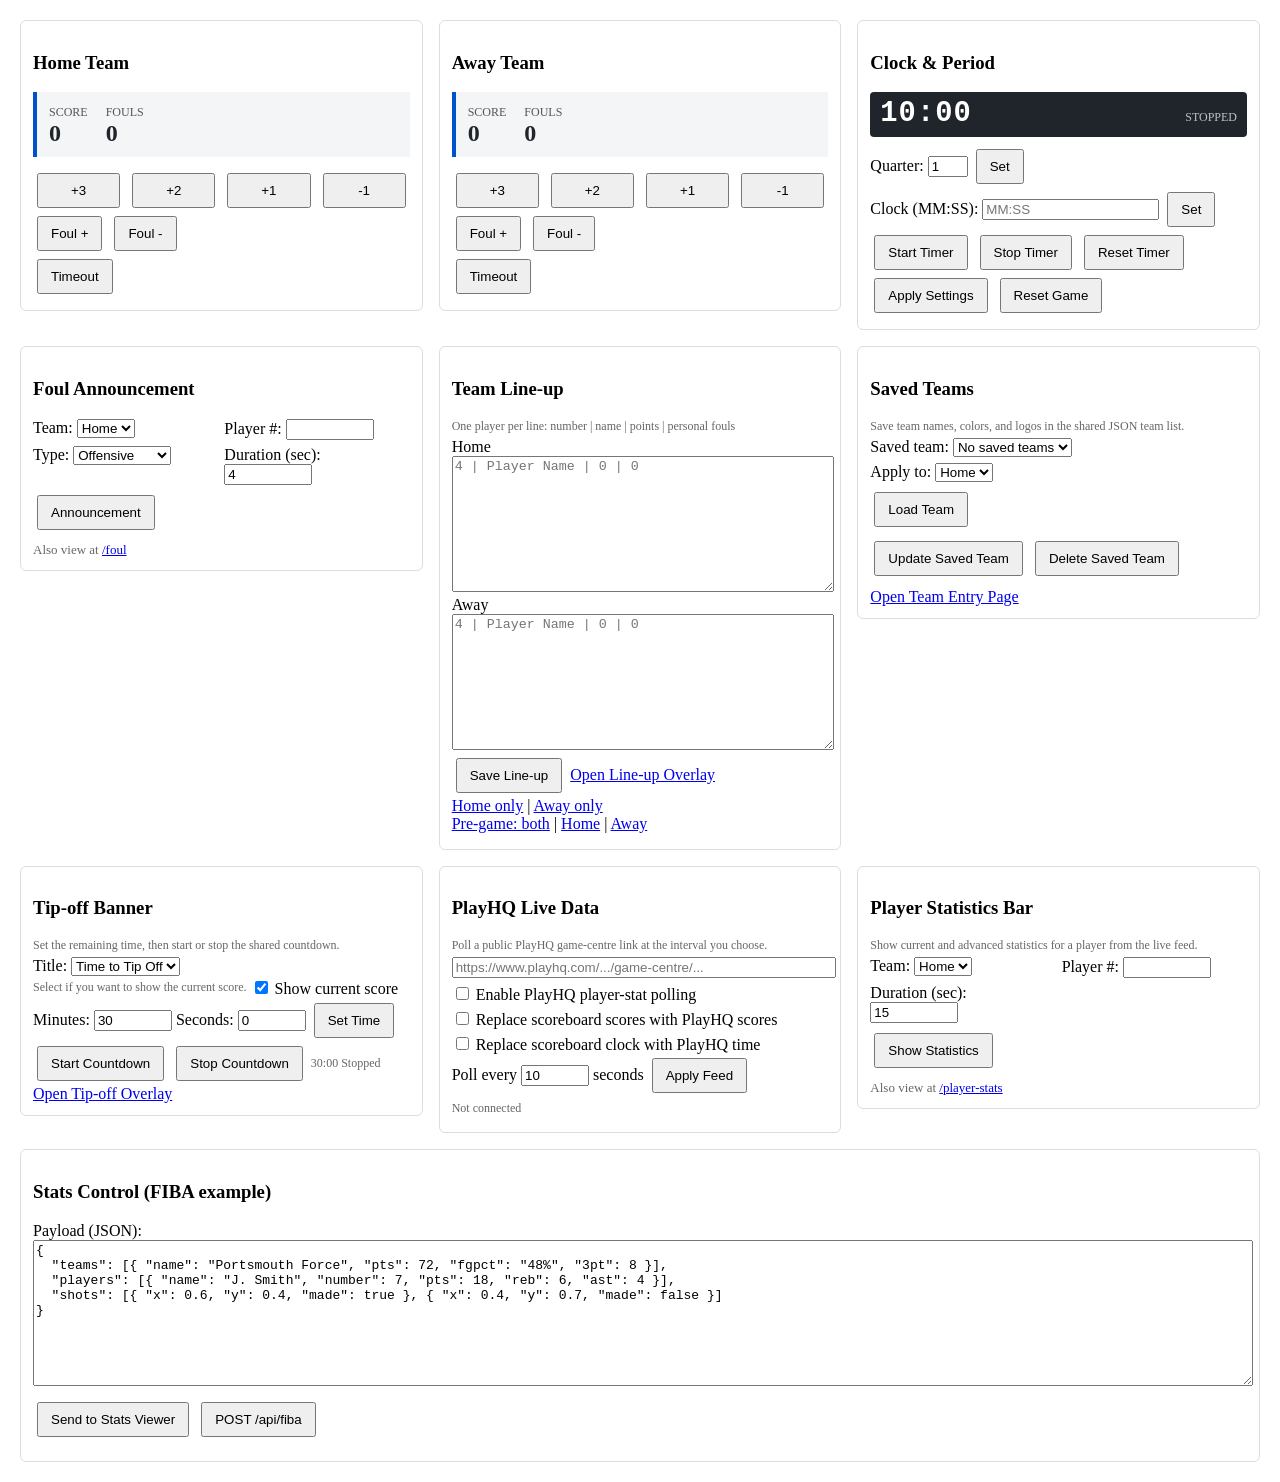
==== public/control.html @ 88704e3b "add in docker container" ====
<!doctype html>
<html>
  <head>
    <meta charset="utf-8" />
    <meta name="viewport" content="width=device-width,initial-scale=1" />
    <title>Scoreboard Control</title>
    <link rel="stylesheet" href="/styles.css" />
    <style>
      /* keep control page scrollable and responsive */
      body { padding: 12px; overflow:auto }
      .controls { display:flex; gap:16px; flex-wrap:wrap; align-items:flex-start }
      .panel { padding:12px; border:1px solid #ddd; border-radius:6px; background:#fff; flex:1 1 320px; min-width:240px }
      .btn { padding:8px 12px; margin:4px; cursor:pointer }
      .live-summary { display:flex; gap:18px; margin:12px 0; padding:10px 12px; background:#f3f5f7; border-left:4px solid #0052cc; }
      .live-summary strong { display:block; font-size:1.5rem; color:#20252b}
      .live-summary span { color:#555; font-size:12px; text-transform:uppercase; }
      .timer-status { display:flex; align-items:baseline; justify-content:space-between; margin:0 0 8px; padding:8px 10px; background:#20252b; color:#fff; border-radius:4px; }
      .timer-display { font:700 1.8rem/1 Orbitron, monospace; letter-spacing:1px; }
      .timer-state { color:#b9c2cc; font-size:12px; text-transform:uppercase; }
      .lineup-input { width:100%; height:130px; resize:vertical; font-family:monospace; }
      .lineup-help { color:#666; font-size:12px; margin:4px 0; }
      .tipoff-controls { display:flex; flex-wrap:wrap; align-items:center; gap:4px; }
      .advanced-control { display:block; }
      .score-controls { display:grid; grid-template-columns:repeat(4, 1fr); gap:4px; }
      .foul-controls { display:flex; gap:4px; }
      .timer-controls { display:flex; gap:4px; }
      .team-library-controls { display:grid; gap:6px; }
      .playhq-options { display:grid; gap:5px; color:#000; }
      .foul-announcement-controls { display:grid; grid-template-columns:1fr 1fr; gap:6px; }
      .foul-announcement-controls > div:last-child { grid-column:1 / -1; }

      /* phone layout keeps the live game controls in the first viewport */
      @media (max-width:720px){
        body { padding:6px; background:#f5f6f7 }
        h1 { font-size:1.2rem; margin:0 0 6px }
        .controls { display:grid; grid-template-columns:1fr 1fr; gap:6px }
        .panel { min-width:0; width:auto; padding:7px; border-radius:4px }
        .panel h3 { font-size:1rem; margin:0 0 5px }
        .live-summary { gap:12px; margin:0 0 6px; padding:5px 7px }
        .live-summary strong { font-size:1.25rem; line-height:1.1 }
        .live-summary span { font-size:10px }
        input, textarea, select { max-width:100%; font-size:12px; padding:3px }
        input[type="file"] { width:100%; padding:0; font-size:10px }
        input[type="color"] { width:32px; height:24px; padding:0 }
        label { font-size:11px }
        .btn { padding:3px 4px; margin:2px 1px; font-size:12px; margin:1em; }
        .score-controls { gap:7px; }
        .score-controls .btn { min-height:40px; margin:0; font-size:1.35rem; font-weight:700; }
        .score-controls .btn:first-child { background:#16803c; color:#fff; }
        .score-controls .btn:nth-child(2) { background:#1f6feb; color:#fff; }
        .score-controls .btn:nth-child(3) { background:#e09f18; color:#fff; }
        .score-controls .btn:last-child { background:#6b7280; color:#fff; }
        .foul-controls { gap:7px; }
        .foul-controls .btn { flex:1; min-height:42px; margin:1em; }
        .timer-controls { display:grid; grid-template-columns:repeat(3, 1fr); gap:8px; }
        .timer-controls .btn { min-height:52px; margin:0; padding:6px 4px; font-size:11px; }
        .team-panel .advanced-control { display:none; }
        .team-panel .live-summary { border-left-width:0; }
        .team-panel .panel-action { display:none; }
        .panel:nth-child(4), .panel:nth-child(5), .panel:nth-child(6), .panel:nth-child(7) { display:none; }
        .desktop-only { display:none !important; }
        .panel.foul-announcement { display:block; grid-column:1 / -1; }
        .foul-announcement-controls { gap:8px; }
        .foul-announcement-controls input, .foul-announcement-controls select { width:100% !important; min-height:38px; }
        .foul-announcement-controls > div:last-child, .foul-announcement-controls .btn { width:100%; min-height:48px; margin:0; font-weight:700; }
        .panel:nth-child(3) { grid-column:1 / -1 }
        .panel:nth-child(4), .panel:nth-child(5) { grid-column:auto }
        .panel:nth-child(4) > div, .panel:nth-child(5) > div, .panel:nth-child(6) > div { margin-top:4px !important }
        .panel:nth-child(5), .panel:nth-child(6) { grid-column:1 / -1 }
        textarea { height:80px !important }
      }
    </style>
  </head>
  <body>
    
    <div class="controls">
      <div class="panel">
        <h3>Home Team</h3>
        <div class="live-summary" id="homeLiveSummary">
          <div><span>Score</span><strong id="homeCurrentScore">0</strong></div>
          <div><span>Fouls</span><strong id="homeCurrentFouls">0</strong></div>
        </div>
        <div class="score-controls">
          <button class="btn" onclick="inc('home',3)">+3</button>
          <button class="btn" onclick="inc('home',2)">+2</button>
          <button class="btn" onclick="inc('home',1)">+1</button>
          <button class="btn" onclick="inc('home',-1)">-1</button>
        </div>
        <div class="foul-controls">
          <button class="btn" onclick="foul('home',1)">Foul +</button>
          <button class="btn" onclick="foul('home',-1)">Foul -</button>
        </div>
        <div class="panel-action">
          <button class="btn" onclick="timeout('home')">Timeout</button>
        </div>
      </div>

      <div class="panel">
        <h3>Away Team</h3>
        <div class="live-summary" id="awayLiveSummary">
          <div><span>Score</span><strong id="awayCurrentScore">0</strong></div>
          <div><span>Fouls</span><strong id="awayCurrentFouls">0</strong></div>
        </div>
        <div class="score-controls">
          <button class="btn" onclick="inc('away',3)">+3</button>
          <button class="btn" onclick="inc('away',2)">+2</button>
          <button class="btn" onclick="inc('away',1)">+1</button>
          <button class="btn" onclick="inc('away',-1)">-1</button>
        </div>
        <div class="foul-controls">
          <button class="btn" onclick="foul('away',1)">Foul +</button>
          <button class="btn" onclick="foul('away',-1)">Foul -</button>
        </div>
        <div class="panel-action">
          <button class="btn" onclick="timeout('away')">Timeout</button>
        </div>
      </div>

      <div class="panel">
        <h3>Clock & Period</h3>
        <div class="timer-status" aria-live="polite">
          <strong id="timerDisplay" class="timer-display">10:00</strong>
          <span id="timerState" class="timer-state">Stopped</span>
        </div>
        <div>
          <label>Quarter: <input id="quarterInput" type="number" value="1" min="1" max="4"/></label>
          <button class="btn" onclick="setQuarter()">Set</button>
        </div>
        <div>
          <label>Clock (MM:SS): <input id="clockInput" placeholder="MM:SS" /></label>
          <button class="btn" onclick="setClock()">Set</button>
        </div>
        <div class="timer-controls">
          <button id="startTimerBtn" class="btn" onclick="clockAction('start')">Start Timer</button>
          <button id="stopTimerBtn" class="btn" onclick="clockAction('pause')">Stop Timer</button>
          <button class="btn" onclick="clockAction('reset')">Reset Timer</button>
        </div>
        <div>
          
          <div id="fontCustomWrap" style="display:none;margin-top:6px">
            <input id="fontCustomInput" placeholder="e.g. 'My Font', Arial, sans-serif" style="width:90%" />
          </div>
        </div>
        <div>
          <button class="btn" onclick="applySettings()">Apply Settings</button>
          <button class="btn" onclick="resetAll()">Reset Game</button>
        </div>
      </div>

      <div class="panel foul-announcement">
        <h3>Foul Announcement</h3>
        <div class="foul-announcement-controls">
          <div>
          <label>Team:
            <select id="announceTeam">
              <option value="home">Home</option>
              <option value="away">Away</option>
            </select>
          </label>
          </div>
          <div>
          <label>Player #: <input id="announcePlayer" input type="number" style="width:80px"/></label>
          </div>
          <div>
          <label>Type:
            <select id="announceType">
              <option>Offensive</option>
              <option>Personal</option>
              <option>Technical 1</option>
              <option>Technical 2</option>
              <option>Disruptive</option>
              <option>Flagrant</option>
              <option>Disqualifying</option>
            </select>
          </label>
          </div>
          <div>
          <label>Duration (sec): <input id="announceDuration" type="number" value="4" min="1" style="width:80px"/></label>
          </div>
          <div>
            <button class="btn" onclick="announceFoul()">Announcement</button>
          </div>
        </div>
        <div style="margin-top:8px;font-size:13px;color:#666">Also view at <a href="/foul" target="_blank">/foul</a></div>
      </div>
      <div class="panel">
        <h3>Team Line-up</h3>
        <div class="lineup-help">One player per line: number | name | points | personal fouls</div>
        <label>Home</label>
        <textarea id="homeLineupInput" class="lineup-input" placeholder="4 | Player Name | 0 | 0"></textarea>
        <label>Away</label>
        <textarea id="awayLineupInput" class="lineup-input" placeholder="4 | Player Name | 0 | 0"></textarea>
        <button class="btn" onclick="saveLineup()">Save Line-up</button>
        <a href="/lineup" target="_blank">Open Line-up Overlay</a>
        <div><a href="/lineup?team=home" target="_blank">Home only</a> | <a href="/lineup?team=away" target="_blank">Away only</a></div>
        <div><a href="/lineup?pregame=1" target="_blank">Pre-game: both</a> | <a href="/lineup?team=home&pregame=1" target="_blank">Home</a> | <a href="/lineup?team=away&pregame=1" target="_blank">Away</a></div>
        <div id="lineupStatus" style="margin-top:4px;color:#666;font-size:12px"></div>
      </div>
      <div class="panel">
        <h3>Saved Teams</h3>
        <div class="lineup-help">Save team names, colors, and logos in the shared JSON team list.</div>
        <div class="team-library-controls">
          <label>Saved team:
            <select id="savedTeamSelect">
              <option value="">No saved teams</option>
            </select>
          </label>
          <label>Apply to:
            <select id="savedTeamSide">
              <option value="home">Home</option>
              <option value="away">Away</option>
            </select>
          </label>
          <div>
            <button class="btn" onclick="loadSavedTeam()">Load Team</button>
          </div>
          <div>
            <button class="btn" onclick="updateSavedTeam()">Update Saved Team</button>
            <button class="btn" onclick="deleteSavedTeam()">Delete Saved Team</button>
          </div>
        </div>
        <div id="teamLibraryStatus" style="margin-top:4px;color:#666;font-size:12px"></div>
        <div style="margin-top:8px"><a href="/team-entry" target="_blank">Open Team Entry Page</a></div>
      </div>
      <div class="panel">
        <h3>Tip-off Banner</h3>
        <div class="lineup-help">Set the remaining time, then start or stop the shared countdown.</div>
        <div class="tipoff-controls">
          <label>Title:
            <select id="tipoffTitle" onchange="setTipoffTitle(this.value)">
              <option value="Time to Tip Off">Time to Tip Off</option>
              <option value="End of Q1">End of Q1</option>
              <option value="HT">Half Time</option>
              <option value="End of Q3">End of Qt3</option>
              <option value="FT">Full Time</option>
            </select>
          </label>
        </div>
        <div class="tipoff-controls">
                  <div class="lineup-help">Select if you want to show the current score.</div>
          <label><input id="tipoffShowScore" type="checkbox" checked onchange="setTipoffScoreVisibility(this.checked)" /> Show current score</label>
        </div>
        <div class="tipoff-controls">
          <label>Minutes: <input id="tipoffMinutes" type="number" min="0" value="30" style="width:70px" /></label>
          <label>Seconds: <input id="tipoffSeconds" type="number" min="0" max="59" value="0" style="width:60px" /></label>
          <button class="btn" onclick="setTipoff()">Set Time</button>
        </div>
        <div class="tipoff-controls">
          <button id="startTipoffBtn" class="btn" onclick="tipoffAction('start')">Start Countdown</button>
          <button id="stopTipoffBtn" class="btn" onclick="tipoffAction('pause')">Stop Countdown</button>
          <span id="tipoffCurrent" class="lineup-help">30:00 Stopped</span>
        </div>
        <a href="/tipoff" id="tipoffLink" target="_blank">Open Tip-off Overlay</a>
      </div>
      <div class="panel desktop-only">
        <h3>PlayHQ Live Data</h3>
        <div class="lineup-help">Poll a public PlayHQ game-centre link at the interval you choose.</div>
        <div>
          <input id="playHqUrl" placeholder="https://www.playhq.com/.../game-centre/..." style="width:100%" />
        </div>
        <div style="margin-top:6px">
          <div class="playhq-options">
          <label><input id="playHqEnabled" type="checkbox" /> Enable PlayHQ player-stat polling</label>
          <label><input id="playHqUseScore" type="checkbox" /> Replace scoreboard scores with PlayHQ scores</label>
          <label><input id="playHqUseTime" type="checkbox" /> Replace scoreboard clock with PlayHQ time</label>
          </div>
          <label>Poll every <input id="playHqPollSeconds" type="number" min="1" max="300" value="10" style="width:60px" /> seconds</label>
          <button class="btn" onclick="savePlayHqFeed()">Apply Feed</button>
        </div>
        <div id="playHqStatus" class="lineup-help">Not connected</div>
      </div>
      <div class="panel">
        <h3>Player Statistics Bar</h3>
        <div class="lineup-help">Show current and advanced statistics for a player from the live feed.</div>
        <div class="foul-announcement-controls">
          <div>
            <label>Team:
              <select id="playerStatsTeam">
                <option value="home">Home</option>
                <option value="away">Away</option>
              </select>
            </label>
          </div>
          <div>
            <label>Player #:
              <input id="playerStatsNumber" input type="number" style="width:80px" />
            </label>
          </div>
          <div>
            <label>Duration (sec):
              <input id="playerStatsDuration" type="number" value="15" min="1" max="30" style="width:80px" />
            </label>
          </div>
          <div>
            <button class="btn" onclick="showPlayerStats()">Show Statistics</button>
          </div>
        </div>
        <div style="margin-top:8px;font-size:13px;color:#666">Also view at <a href="/player-stats" target="_blank">/player-stats</a></div>
      </div>
      <div class="panel desktop-only">
        <h3>Stats Control (FIBA example)</h3>
        <div>
          <label>Payload (JSON):</label><br/>
          <textarea id="fibaPayload" style="width:100%;height:140px;font-family:monospace;font-size:13px">{
  "teams": [{ "name": "Portsmouth Force", "pts": 72, "fgpct": "48%", "3pt": 8 }],
  "players": [{ "name": "J. Smith", "number": 7, "pts": 18, "reb": 6, "ast": 4 }],
  "shots": [{ "x": 0.6, "y": 0.4, "made": true }, { "x": 0.4, "y": 0.7, "made": false }]
}</textarea>
        </div>
        <div style="margin-top:8px">
          <button class="btn" onclick="sendFibaPayload()">Send to Stats Viewer</button>
          <button class="btn" onclick="postFibaPayload()">POST /api/fiba</button>
        </div>
        <div id="fibaStatus" style="margin-top:8px;color:#333;font-size:13px"></div>
      </div>
    </div>

    <script src="/socket.io/socket.io.js"></script>
    <script>
      // compute a --scale CSS variable so site-wide rem-based sizing adapts
      (function(){
        const setScale = ()=>{
          const w = Math.max(document.documentElement.clientWidth || 320, 320);
          // base control layout designed for ~420px width; clamp 0.7-1.0
          const scale = Math.max(0.7, Math.min(1, w / 420));
          document.documentElement.style.setProperty('--scale', scale);
        };
        window.addEventListener('resize', setScale);
        setScale();
      })();

      const socket = io();
      let lineupInitialised = false;
      let savedTeams = [];

      socket.on('state', (state) => {
        const tipoffSeconds = Number.isFinite(Number(state.tipoffSeconds)) ? Math.max(0, Number(state.tipoffSeconds)) : 1800;
        document.getElementById('homeCurrentScore').textContent = state.home.score;
        document.getElementById('homeCurrentFouls').textContent = state.home.fouls;
        document.getElementById('awayCurrentScore').textContent = state.away.score;
        document.getElementById('awayCurrentFouls').textContent = state.away.fouls;
        document.getElementById('homeLiveSummary').style.borderLeftColor = state.home.color || '#0052cc';
        document.getElementById('awayLiveSummary').style.borderLeftColor = state.away.color || '#cc0000';
        document.getElementById('timerDisplay').textContent = formatClock(state.clock);
        document.getElementById('timerState').textContent = state.running ? 'Running' : (state.clock <= 0 ? 'Finished' : 'Stopped');
        document.getElementById('startTimerBtn').disabled = state.running;
        document.getElementById('stopTimerBtn').disabled = !state.running;
        document.getElementById('quarterInput').value = state.quarter;
        document.getElementById('tipoffCurrent').textContent = `${formatClock(tipoffSeconds)} ${state.tipoffRunning ? 'Running' : 'Stopped'}`;
        document.getElementById('startTipoffBtn').disabled = state.tipoffRunning || tipoffSeconds <= 0;
        document.getElementById('stopTipoffBtn').disabled = !state.tipoffRunning;
        document.getElementById('tipoffMinutes').value = Math.floor(tipoffSeconds / 60);
        document.getElementById('tipoffSeconds').value = tipoffSeconds % 60;
        if (state.tipoffTitle) document.getElementById('tipoffTitle').value = state.tipoffTitle;
        document.getElementById('tipoffShowScore').checked = state.tipoffShowScore !== false;
        document.getElementById('playHqUrl').value = state.liveFeed?.url || '';
        document.getElementById('playHqEnabled').checked = !!state.liveFeed?.enabled;
        document.getElementById('playHqUseScore').checked = !!state.liveFeed?.useScore;
        document.getElementById('playHqUseTime').checked = !!state.liveFeed?.useTime;
        document.getElementById('playHqPollSeconds').value = state.liveFeed?.pollSeconds || 10;
        const pollSeconds = state.liveFeed?.pollSeconds || 10;
        const feedStatus = state.liveFeed?.error ? `Error: ${state.liveFeed.error}` : state.liveFeed?.enabled ? `Polling every ${pollSeconds} seconds${state.liveFeed.lastUpdated ? `; updated ${state.liveFeed.lastUpdated}` : ''}` : 'Not connected';
        document.getElementById('playHqStatus').textContent = feedStatus;
        if (!lineupInitialised) {
          document.getElementById('homeLineupInput').value = lineupText(state.home.lineup);
          document.getElementById('awayLineupInput').value = lineupText(state.away.lineup);
          lineupInitialised = true;
        }
      });
      socket.on('playerStatsError', (message) => teamLibraryStatus(message));

      function formatClock(seconds) {
        const safeSeconds = Math.max(0, Number(seconds) || 0);
        const minutes = Math.floor(safeSeconds / 60);
        const remainder = safeSeconds % 60;
        return `${minutes}:${remainder.toString().padStart(2, '0')}`;
      }

      function lineupText(lineup) {
        return (lineup || []).map((player) => `${player.number} | ${player.name} | ${player.points} | ${player.fouls || 0} | ${player.onePoint || 0} | ${player.twoPoint || 0} | ${player.threePoint || 0}`).join('\n');
      }

      function parseLineup(value) {
        return value.split('\n').map((line) => {
          const parts = line.split('|').map((part) => part.trim());
          return { number: parts[0] || '', name: parts[1] || '', points: Math.max(0, Number(parts[2]) || 0), fouls: Math.max(0, Number(parts[3]) || 0), onePoint: Math.max(0, Number(parts[4]) || 0), twoPoint: Math.max(0, Number(parts[5]) || 0), threePoint: Math.max(0, Number(parts[6]) || 0) };
        }).filter((player) => player.number || player.name);
      }

      function setTeamInputs(side, team) {
        document.getElementById(`${side}LineupInput`).value = lineupText(team.players || team.lineup || []);
      }

      function teamLibraryStatus(message) {
        const status = document.getElementById('teamLibraryStatus');
        status.textContent = message;
        setTimeout(() => { status.textContent = ''; }, 2000);
      }

      function renderSavedTeams(selectedId) {
        const select = document.getElementById('savedTeamSelect');
        select.innerHTML = savedTeams.length ? '' : '<option value="">No saved teams</option>';
        savedTeams.forEach((team) => {
          const option = document.createElement('option');
          option.value = team.id;
          option.textContent = team.name;
          select.appendChild(option);
        });
        if (selectedId) select.value = selectedId;
      }

      async function loadSavedTeams() {
        try {
          const response = await fetch('/api/teams');
          const data = await response.json();
          savedTeams = Array.isArray(data.teams) ? data.teams : [];
          renderSavedTeams();
        } catch (error) {
          teamLibraryStatus('Could not load saved teams');
        }
      }

      function getSelectedSavedTeam() {
        return savedTeams.find((team) => team.id === document.getElementById('savedTeamSelect').value);
      }

      async function getTeamDraft(side) {
        const selected = getSelectedSavedTeam();
        if (!selected) return null;
        return {
          ...selected,
          players: parseLineup(document.getElementById(`${side}LineupInput`).value)
        };
      }

      async function saveTeamProfile(team, message) {
        try {
          const response = await fetch('/api/teams', { method:'POST', headers:{'Content-Type':'application/json'}, body:JSON.stringify(team) });
          const data = await response.json();
          if (!response.ok) throw new Error(data.error || 'Save failed');
          savedTeams = data.teams;
          renderSavedTeams(data.team.id);
          teamLibraryStatus(message);
        } catch (error) {
          teamLibraryStatus(error.message);
        }
      }

      async function updateSavedTeam() {
        const selected = getSelectedSavedTeam();
        if (!selected) return teamLibraryStatus('Select a saved team first');
        const side = document.getElementById('savedTeamSide').value;
        const draft = await getTeamDraft(side);
        await saveTeamProfile({ ...draft, id: selected.id }, 'Saved team updated');
      }

      async function loadSavedTeam() {
        const selectedId = document.getElementById('savedTeamSelect').value;
        if (!selectedId) return teamLibraryStatus('Select a saved team first');
        teamLibraryStatus('Reloading saved teams...');
        try {
          const response = await fetch('/api/teams', { cache: 'no-store' });
          const data = await response.json();
          if (!response.ok) throw new Error(data.error || 'Could not reload saved teams');
          savedTeams = Array.isArray(data.teams) ? data.teams : [];
          renderSavedTeams(selectedId);
        } catch (error) {
          return teamLibraryStatus(error.message);
        }
        const selected = getSelectedSavedTeam();
        if (!selected) return teamLibraryStatus('Selected team is no longer available');
        const side = document.getElementById('savedTeamSide').value;
        setTeamInputs(side, selected);
        const teamPatch = {};
        teamPatch[side] = { teamId: selected.id, name: selected.name, shortName: selected.shortName || '', color: selected.color, logo: selected.logo || '' };
        socket.emit('control', teamPatch);
        const lineupPatch = { lineup: {} };
        lineupPatch.lineup[side] = selected.players || [];
        socket.emit('control', lineupPatch);
        teamLibraryStatus(`${selected.name} loaded to ${side}`);
      }

      async function deleteSavedTeam() {
        const selected = getSelectedSavedTeam();
        if (!selected) return teamLibraryStatus('Select a saved team first');
        try {
          const response = await fetch(`/api/teams/${encodeURIComponent(selected.id)}`, { method:'DELETE' });
          const data = await response.json();
          if (!response.ok) throw new Error(data.error || 'Delete failed');
          savedTeams = data.teams;
          renderSavedTeams();
          teamLibraryStatus('Saved team deleted');
        } catch (error) {
          teamLibraryStatus(error.message);
        }
      }

      function saveLineup() {
        socket.emit('control', {
          lineup: {
            home: parseLineup(document.getElementById('homeLineupInput').value),
            away: parseLineup(document.getElementById('awayLineupInput').value)
          }
        });
        const status = document.getElementById('lineupStatus');
        status.textContent = 'Line-up saved';
        setTimeout(() => { status.textContent = ''; }, 1500);
      }

      document.getElementById('tipoffMinutes').addEventListener('input', (event) => {
        const minutes = Math.max(0, Number(event.target.value) || 0);
        document.getElementById('tipoffLink').href = `/tipoff.html?minutes=${minutes}`;
      });

      function inc(team, pts) { socket.emit('increment', {team, points: pts}); }
      function foul(team, delta) { socket.emit('foul', {team, delta}); }
      function timeout(team) { socket.emit('timeout', {team}); }
      function clockAction(act) { socket.emit('clock', { action: act }); }
      function tipoffAction(action) {
        const title = document.getElementById('tipoffTitle').value;
        const showScore = document.getElementById('tipoffShowScore').checked;
        socket.emit('tipoff', { action, title, showScore });
      }
      function setTipoffTitle(title) { socket.emit('tipoff', { action: 'title', value: title }); }
      function setTipoffScoreVisibility(showScore) { socket.emit('tipoff', { action: 'scoreVisibility', value: showScore }); }
      function setTipoff() {
        const minutes = Math.max(0, Number(document.getElementById('tipoffMinutes').value) || 0);
        const seconds = Math.max(0, Math.min(59, Number(document.getElementById('tipoffSeconds').value) || 0));
        socket.emit('tipoff', { action: 'set', value: minutes * 60 + seconds });
      }
      function savePlayHqFeed() {
        socket.emit('playHqFeed', {
          url: document.getElementById('playHqUrl').value.trim(),
          enabled: document.getElementById('playHqEnabled').checked,
          useScore: document.getElementById('playHqUseScore').checked,
          useTime: document.getElementById('playHqUseTime').checked,
          pollSeconds: document.getElementById('playHqPollSeconds').value
        });
      }
      function showPlayerStats() {
        socket.emit('showPlayerStats', {
          team: document.getElementById('playerStatsTeam').value,
          playerNumber: document.getElementById('playerStatsNumber').value.trim(),
          duration: document.getElementById('playerStatsDuration').value
        });
      }
      function setClock() {
        const v = document.getElementById('clockInput').value;
        const parts = v.split(':').map(x=>Number(x.trim()));
        if (parts.length===2) {
          const s = parts[0]*60 + parts[1];
          socket.emit('clock', { action: 'set', value: s });
        }
      }
      function setQuarter(){
        const q = Number(document.getElementById('quarterInput').value)||1;
        socket.emit('setQuarter', { quarter: q });
        socket.emit('control', { resetForQuarter:true, quarter: q });
      }

      function fontSelectChanged(){
        const sel = document.getElementById('fontSelect').value;
        const wrap = document.getElementById('fontCustomWrap');
        if (sel === 'custom') wrap.style.display = 'block';
        else wrap.style.display = 'none';
      }

      async function applySettings(){
        let font = document.getElementById('fontSelect').value;
        if (font === 'custom') font = document.getElementById('fontCustomInput').value || undefined;
        socket.emit('control', { fontFamily: font });

        // quick visual confirmation
        const btn = document.querySelector('button[onclick="applySettings()"]');
        if (btn) { const old = btn.textContent; btn.textContent = 'Applied'; setTimeout(()=> btn.textContent = old, 900); }
      }
      loadSavedTeams();
      function resetAll(){ socket.emit('reset'); }
      function announceFoul(){
        const team = document.getElementById('announceTeam').value;
        const playerNumber = document.getElementById('announcePlayer').value.trim() || '';
        const type = document.getElementById('announceType').value;
        const duration = Number(document.getElementById('announceDuration').value) || 4;
        socket.emit('announceFoul', { team, playerNumber, type, duration });
      }

      function sendFibaPayload(){
        const txt = document.getElementById('fibaPayload').value;
        let payload = null;
        try{ payload = JSON.parse(txt); }
        catch(e){ document.getElementById('fibaStatus').textContent = 'Invalid JSON: ' + e.message; return; }
        socket.emit('fibaUpdate', payload);
        document.getElementById('fibaStatus').textContent = 'Sent via Socket.IO';
        setTimeout(()=> document.getElementById('fibaStatus').textContent = '', 1500);
      }

      async function postFibaPayload(){
        const txt = document.getElementById('fibaPayload').value;
        let payload = null;
        try{ payload = JSON.parse(txt); } catch(e){ document.getElementById('fibaStatus').textContent = 'Invalid JSON: ' + e.message; return; }
        try{
          const res = await fetch('/api/fiba', { method:'POST', headers:{'Content-Type':'application/json'}, body: JSON.stringify(payload) });
          const j = await res.json();
          document.getElementById('fibaStatus').textContent = j.ok ? 'Posted to /api/fiba' : 'POST failed';
        }catch(e){ document.getElementById('fibaStatus').textContent = 'POST error: '+e.message }
        setTimeout(()=> document.getElementById('fibaStatus').textContent = '', 2000);
      }
    </script>
  </body>
</html>
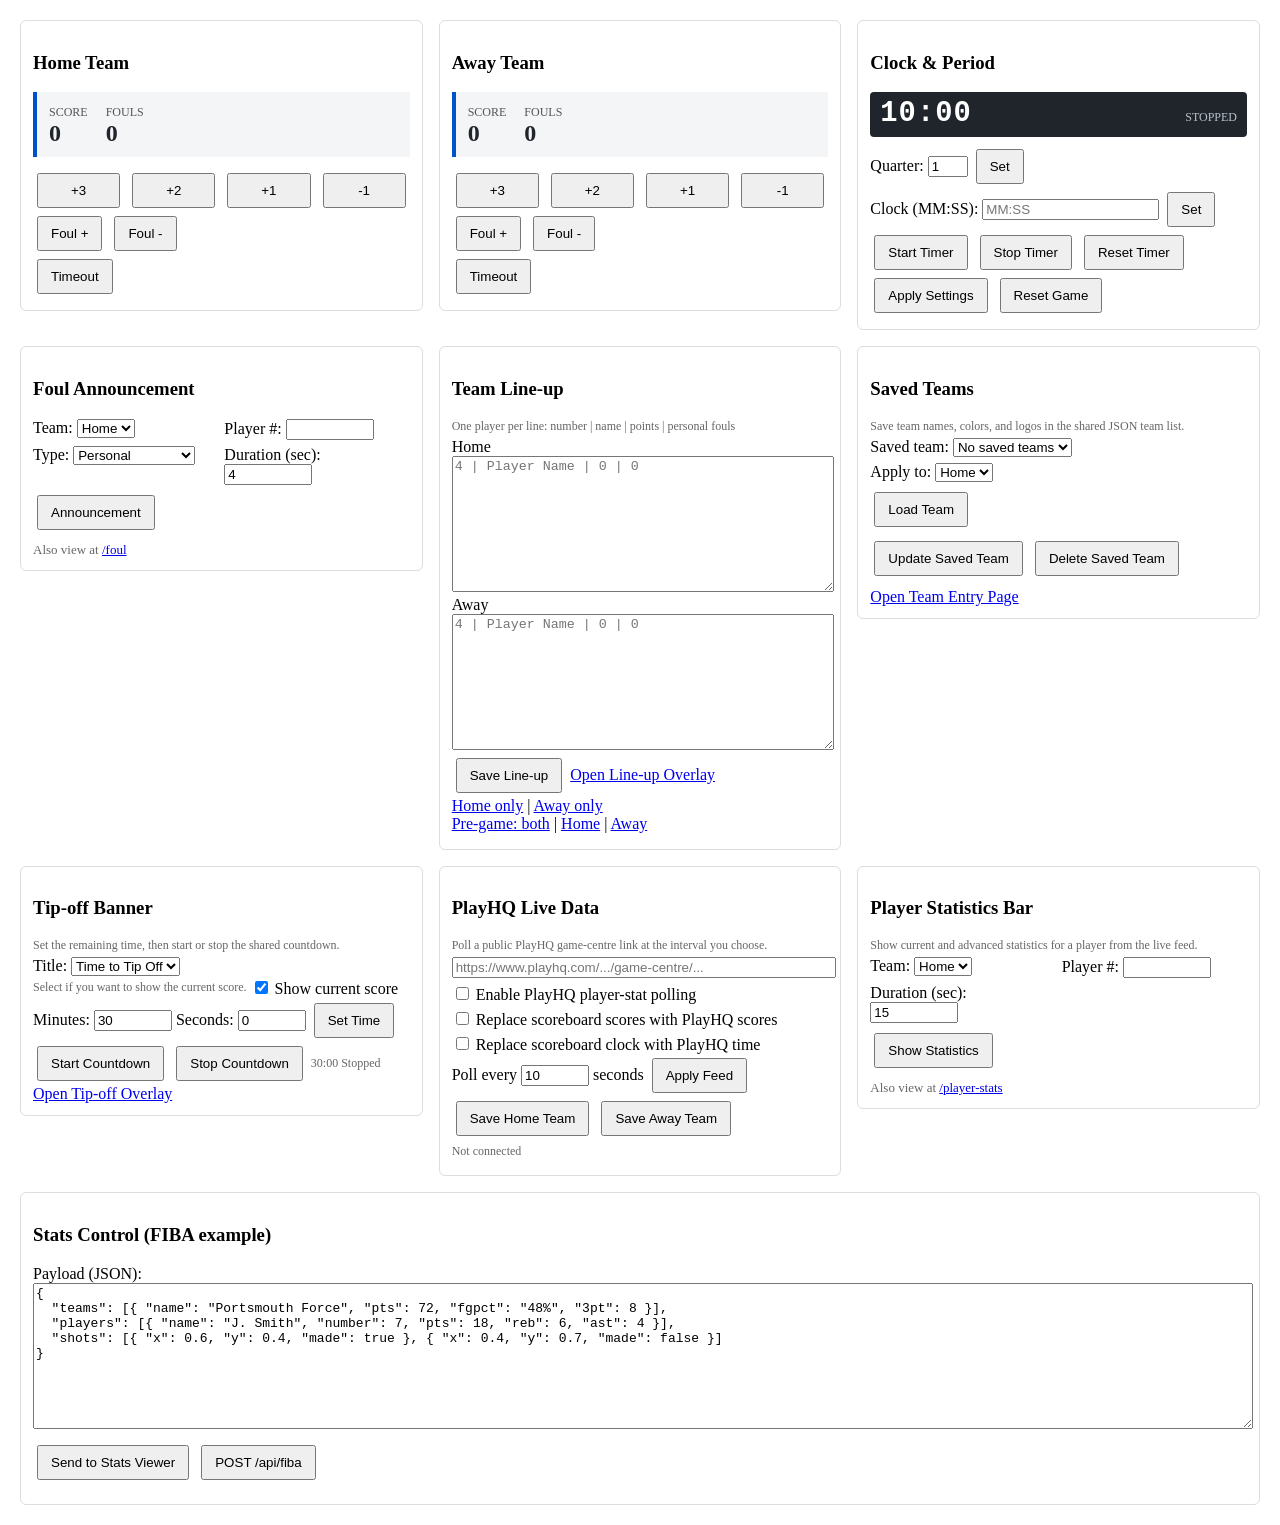
==== commit dc505665: "Team list publishing Allow the HoopsHq link to publish a team list into the Json structure so that i" ====
--- a/public/control.html
+++ b/public/control.html
@@ -164,12 +164,9 @@
           <div>
           <label>Type:
             <select id="announceType">
-              <option>Offensive</option>
               <option>Personal</option>
-              <option>Technical 1</option>
-              <option>Technical 2</option>
-              <option>Disruptive</option>
-              <option>Flagrant</option>
+              <option>Technical</option>
+              <option>Unsportsmanlike</option>
               <option>Disqualifying</option>
             </select>
           </label>
@@ -266,6 +263,10 @@
           </div>
           <label>Poll every <input id="playHqPollSeconds" type="number" min="1" max="300" value="10" style="width:60px" /> seconds</label>
           <button class="btn" onclick="savePlayHqFeed()">Apply Feed</button>
+          <div>
+            <button class="btn" onclick="savePlayHqTeam('home')">Save Home Team</button>
+            <button class="btn" onclick="savePlayHqTeam('away')">Save Away Team</button>
+          </div>
         </div>
         <div id="playHqStatus" class="lineup-help">Not connected</div>
       </div>
@@ -332,8 +333,10 @@
       const socket = io();
       let lineupInitialised = false;
       let savedTeams = [];
+      let currentGameState = null;
 
       socket.on('state', (state) => {
+        currentGameState = state;
         const tipoffSeconds = Number.isFinite(Number(state.tipoffSeconds)) ? Math.max(0, Number(state.tipoffSeconds)) : 1800;
         document.getElementById('homeCurrentScore').textContent = state.home.score;
         document.getElementById('homeCurrentFouls').textContent = state.home.fouls;
@@ -529,13 +532,43 @@
         socket.emit('tipoff', { action: 'set', value: minutes * 60 + seconds });
       }
       function savePlayHqFeed() {
+        const enabled = document.getElementById('playHqEnabled').checked;
+        if (enabled) {
+          document.getElementById('playHqUseScore').checked = true;
+          document.getElementById('playHqUseTime').checked = true;
+        }
         socket.emit('playHqFeed', {
           url: document.getElementById('playHqUrl').value.trim(),
-          enabled: document.getElementById('playHqEnabled').checked,
+          enabled,
           useScore: document.getElementById('playHqUseScore').checked,
           useTime: document.getElementById('playHqUseTime').checked,
           pollSeconds: document.getElementById('playHqPollSeconds').value
         });
+      }
+      async function savePlayHqTeam(side) {
+        const liveStats = currentGameState?.liveStats;
+        const importedName = liveStats?.teamNames?.[side];
+        const importedPlayers = liveStats?.[side];
+        if (liveStats?.source !== 'playhq' || !importedName || !Array.isArray(importedPlayers)) {
+          return teamLibraryStatus('Wait for PlayHQ team data to load first');
+        }
+        try {
+          const response = await fetch('/api/teams', { cache: 'no-store' });
+          const data = await response.json();
+          if (!response.ok) throw new Error(data.error || 'Could not load saved teams');
+          savedTeams = Array.isArray(data.teams) ? data.teams : [];
+          const existing = savedTeams.find((team) => team.name.trim().toLowerCase() === importedName.toLowerCase());
+          await saveTeamProfile({
+            id: existing?.id,
+            name: importedName,
+            shortName: existing?.shortName || '',
+            color: existing?.color || currentGameState[side].color,
+            logo: existing?.logo || currentGameState[side].logo || '',
+            players: importedPlayers
+          }, `${importedName} saved to team list`);
+        } catch (error) {
+          teamLibraryStatus(error.message);
+        }
       }
       function showPlayerStats() {
         socket.emit('showPlayerStats', {
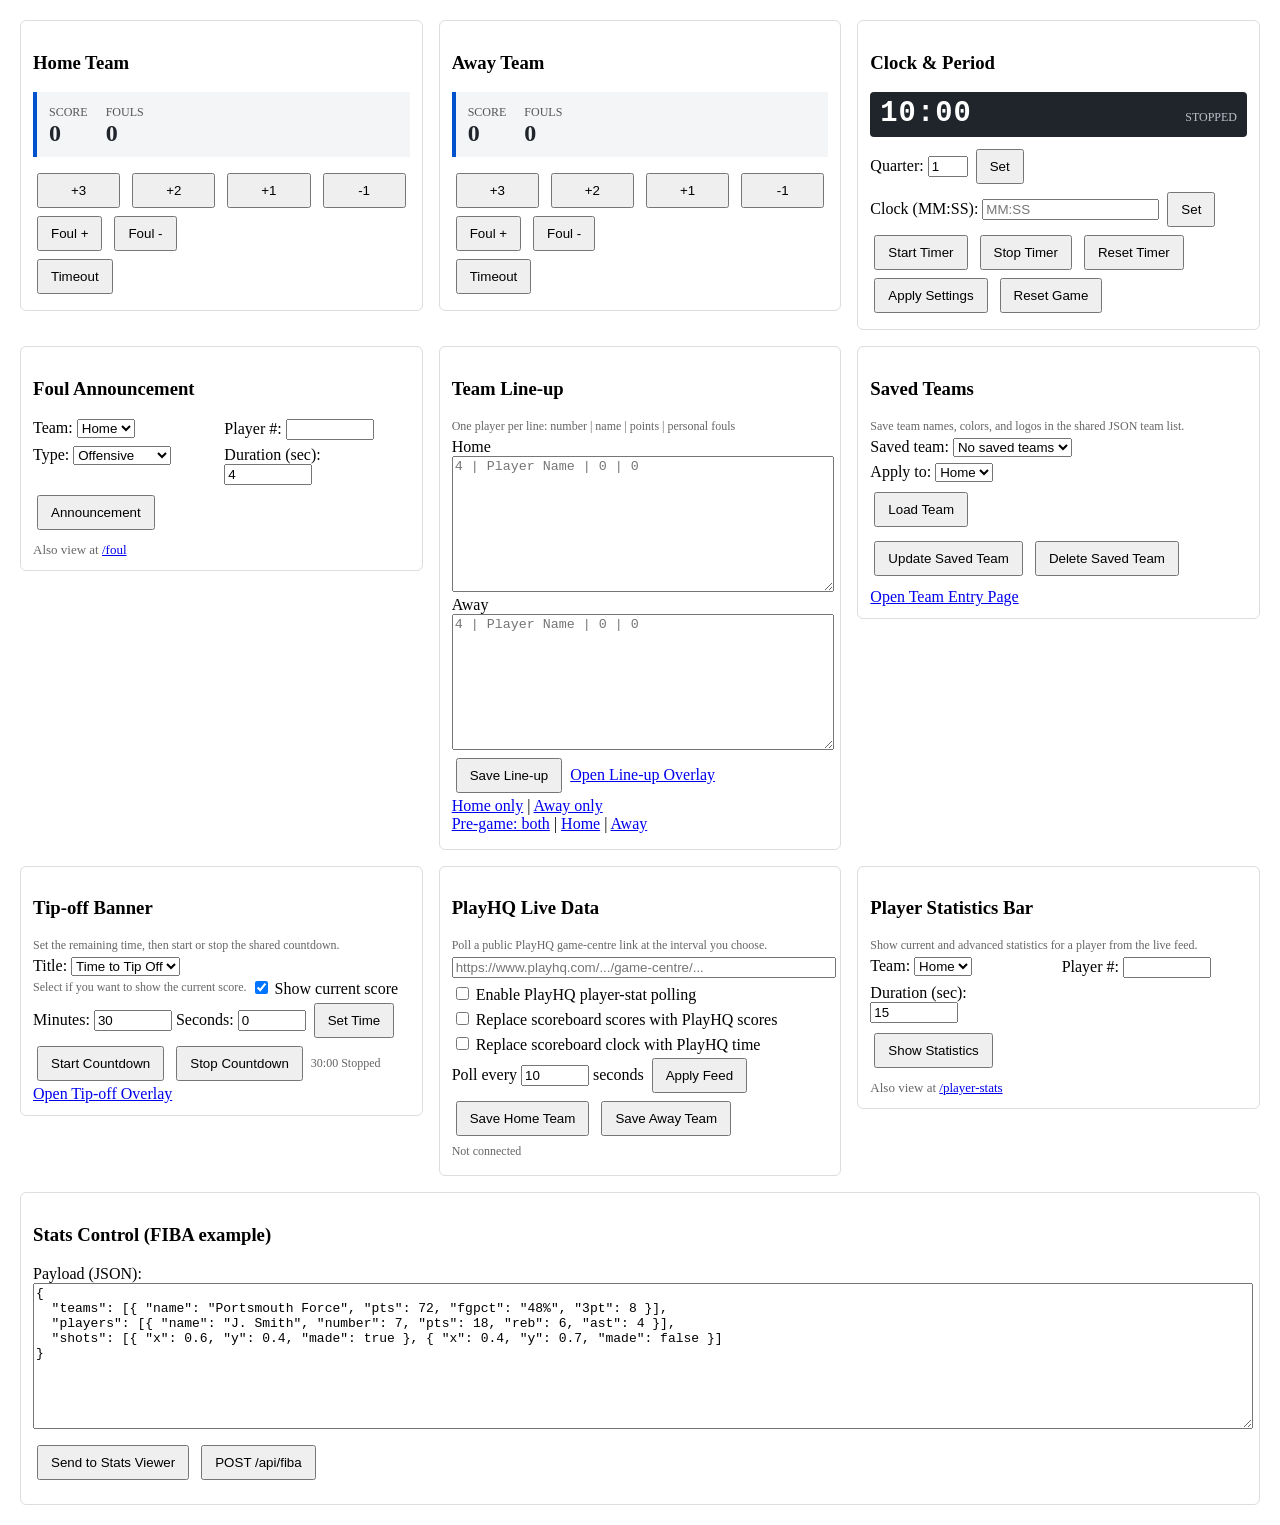
==== commit 8f8472d1: "Merge branch 'main' of https://github.com/mattguest97/Basketball_Streaming_Assets" ====
--- a/public/control.html
+++ b/public/control.html
@@ -164,9 +164,12 @@
           <div>
           <label>Type:
             <select id="announceType">
+              <option>Offensive</option>
               <option>Personal</option>
-              <option>Technical</option>
-              <option>Unsportsmanlike</option>
+              <option>Technical 1</option>
+              <option>Technical 2</option>
+              <option>Disruptive</option>
+              <option>Flagrant</option>
               <option>Disqualifying</option>
             </select>
           </label>
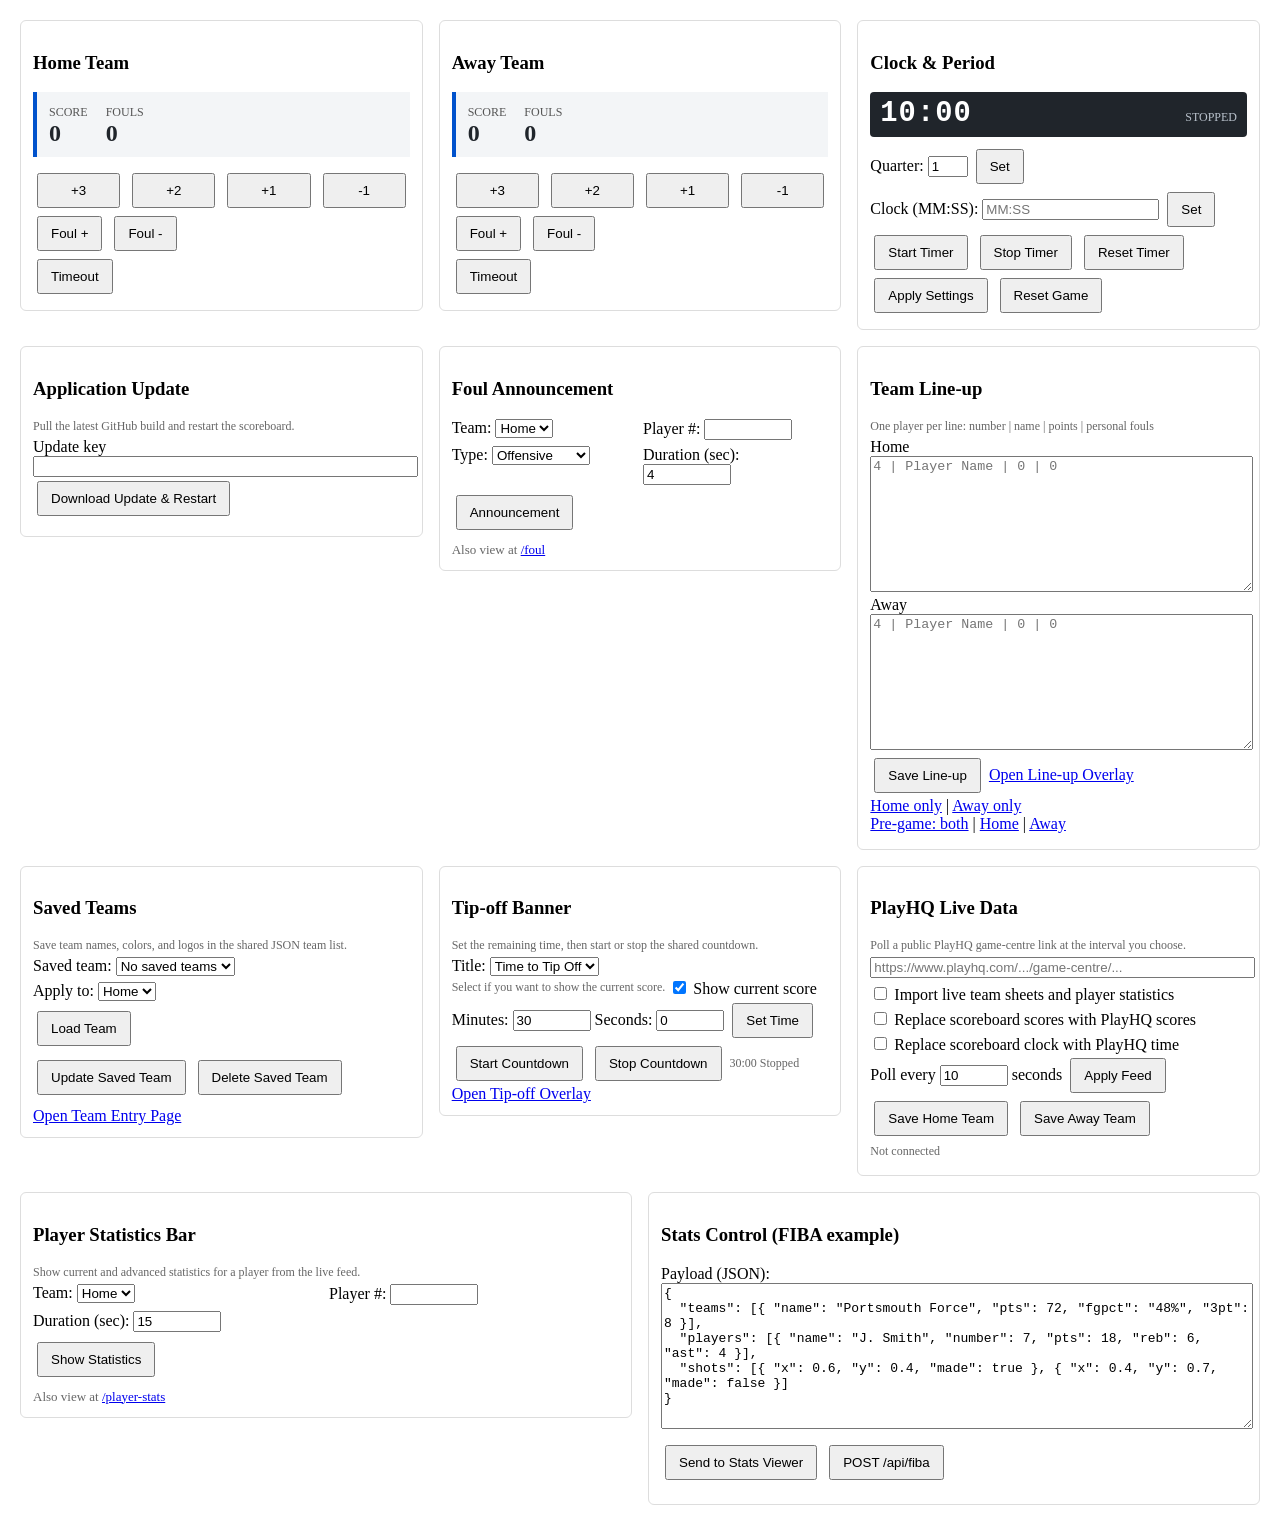
==== commit 71eda241: "update live stats" ====
--- a/public/control.html
+++ b/public/control.html
@@ -147,6 +147,15 @@
         </div>
       </div>
 
+      <div class="panel">
+        <h3>Application Update</h3>
+        <div class="lineup-help">Pull the latest GitHub build and restart the scoreboard.</div>
+        <label for="updateButtonKey">Update key</label>
+        <input id="updateButtonKey" type="password" autocomplete="off" style="width:100%" />
+        <button id="updateAppButton" class="btn" onclick="requestAppUpdate()">Download Update &amp; Restart</button>
+        <div id="updateAppStatus" class="lineup-help" aria-live="polite"></div>
+      </div>
+
       <div class="panel foul-announcement">
         <h3>Foul Announcement</h3>
         <div class="foul-announcement-controls">
@@ -260,7 +269,7 @@
         </div>
         <div style="margin-top:6px">
           <div class="playhq-options">
-          <label><input id="playHqEnabled" type="checkbox" /> Enable PlayHQ player-stat polling</label>
+          <label><input id="playHqEnabled" type="checkbox" /> Import live team sheets and player statistics</label>
           <label><input id="playHqUseScore" type="checkbox" /> Replace scoreboard scores with PlayHQ scores</label>
           <label><input id="playHqUseTime" type="checkbox" /> Replace scoreboard clock with PlayHQ time</label>
           </div>
@@ -337,6 +346,7 @@
       let lineupInitialised = false;
       let savedTeams = [];
       let currentGameState = null;
+      let playHqSettingsDirty = false;
 
       socket.on('state', (state) => {
         currentGameState = state;
@@ -359,13 +369,16 @@
         document.getElementById('tipoffSeconds').value = tipoffSeconds % 60;
         if (state.tipoffTitle) document.getElementById('tipoffTitle').value = state.tipoffTitle;
         document.getElementById('tipoffShowScore').checked = state.tipoffShowScore !== false;
-        document.getElementById('playHqUrl').value = state.liveFeed?.url || '';
-        document.getElementById('playHqEnabled').checked = !!state.liveFeed?.enabled;
-        document.getElementById('playHqUseScore').checked = !!state.liveFeed?.useScore;
-        document.getElementById('playHqUseTime').checked = !!state.liveFeed?.useTime;
-        document.getElementById('playHqPollSeconds').value = state.liveFeed?.pollSeconds || 10;
+        if (!playHqSettingsDirty) {
+          document.getElementById('playHqUrl').value = state.liveFeed?.url || '';
+          document.getElementById('playHqEnabled').checked = !!state.liveFeed?.enabled;
+          document.getElementById('playHqUseScore').checked = !!state.liveFeed?.useScore;
+          document.getElementById('playHqUseTime').checked = !!state.liveFeed?.useTime;
+          document.getElementById('playHqPollSeconds').value = state.liveFeed?.pollSeconds || 10;
+        }
         const pollSeconds = state.liveFeed?.pollSeconds || 10;
-        const feedStatus = state.liveFeed?.error ? `Error: ${state.liveFeed.error}` : state.liveFeed?.enabled ? `Polling every ${pollSeconds} seconds${state.liveFeed.lastUpdated ? `; updated ${state.liveFeed.lastUpdated}` : ''}` : 'Not connected';
+        const feedPolling = state.liveFeed?.enabled || state.liveFeed?.useScore || state.liveFeed?.useTime;
+        const feedStatus = state.liveFeed?.error ? `Error: ${state.liveFeed.error}` : feedPolling ? `Polling every ${pollSeconds} seconds${state.liveFeed.lastUpdated ? `; updated ${state.liveFeed.lastUpdated}` : ''}` : 'Not connected';
         document.getElementById('playHqStatus').textContent = feedStatus;
         if (!lineupInitialised) {
           document.getElementById('homeLineupInput').value = lineupText(state.home.lineup);
@@ -374,6 +387,11 @@
         }
       });
       socket.on('playerStatsError', (message) => teamLibraryStatus(message));
+
+      ['playHqUrl', 'playHqEnabled', 'playHqUseScore', 'playHqUseTime', 'playHqPollSeconds'].forEach((id) => {
+        document.getElementById(id).addEventListener('input', () => { playHqSettingsDirty = true; });
+        document.getElementById(id).addEventListener('change', () => { playHqSettingsDirty = true; });
+      });
 
       function formatClock(seconds) {
         const safeSeconds = Math.max(0, Number(seconds) || 0);
@@ -536,10 +554,6 @@
       }
       function savePlayHqFeed() {
         const enabled = document.getElementById('playHqEnabled').checked;
-        if (enabled) {
-          document.getElementById('playHqUseScore').checked = true;
-          document.getElementById('playHqUseTime').checked = true;
-        }
         socket.emit('playHqFeed', {
           url: document.getElementById('playHqUrl').value.trim(),
           enabled,
@@ -547,6 +561,30 @@
           useTime: document.getElementById('playHqUseTime').checked,
           pollSeconds: document.getElementById('playHqPollSeconds').value
         });
+        playHqSettingsDirty = false;
+      }
+      async function requestAppUpdate() {
+        const keyInput = document.getElementById('updateButtonKey');
+        const button = document.getElementById('updateAppButton');
+        const status = document.getElementById('updateAppStatus');
+        const key = keyInput.value;
+        if (!key) {
+          status.textContent = 'Enter the update key configured on the server.';
+          return;
+        }
+        button.disabled = true;
+        status.textContent = 'Requesting GitHub deployment...';
+        try {
+          const response = await fetch('/api/update', { method: 'POST', headers: { 'x-update-key': key } });
+          const result = await response.json();
+          if (!response.ok) throw new Error(result.error || 'Update request failed');
+          status.textContent = result.message;
+        } catch (error) {
+          status.textContent = `Update failed: ${error.message}`;
+        } finally {
+          keyInput.value = '';
+          button.disabled = false;
+        }
       }
       async function savePlayHqTeam(side) {
         const liveStats = currentGameState?.liveStats;
